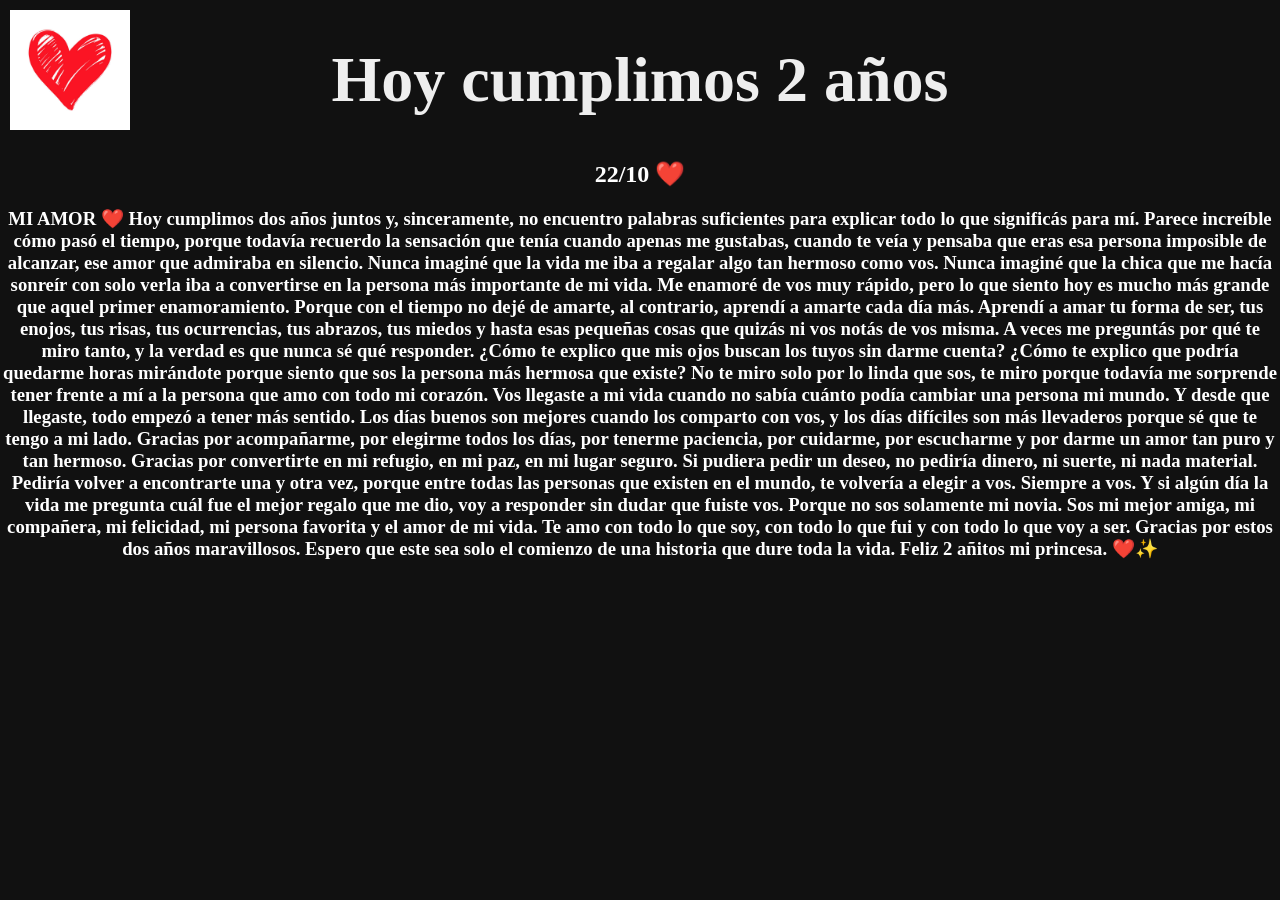
==== index.html @ befa0040 "Update index.html" ====
<!DOCTYPE html>
<html lang="en">
<head>
    <meta charset="UTF-8">
    <meta name="viewport" content="width=device-width, initial-scale=1.0">
    <title>Document</title>
<link rel="stylesheet" href="1.css">
<meta name="viewport" content="width=device-width, initial-scale=1.0">
    
<style>
body{
    margin:0;
    overflow:hidden;
    background:#111;
}

.confeti{
    position:fixed;
    top:-20px;
    animation: caer linear forwards;
    pointer-events:none;
}

@keyframes caer{
    0%{
        transform: translateY(0) rotate(0deg);
        opacity:1;
    }

    100%{
        transform: translateY(110vh) rotate(720deg);
        opacity:0;
    }
}
  
</style>
</head>
<body>
    <h1>Hoy cumplimos 2 años</h1>
   
    <h2>22/10 ❤️</h2>

    <h3>MI AMOR ❤️

Hoy cumplimos dos años juntos y, sinceramente, no encuentro palabras suficientes para explicar todo lo que significás para mí. Parece increíble cómo pasó el tiempo, porque todavía recuerdo la sensación que tenía cuando apenas me gustabas, cuando te veía y pensaba que eras esa persona imposible de alcanzar, ese amor que admiraba en silencio.

Nunca imaginé que la vida me iba a regalar algo tan hermoso como vos. Nunca imaginé que la chica que me hacía sonreír con solo verla iba a convertirse en la persona más importante de mi vida.

Me enamoré de vos muy rápido, pero lo que siento hoy es mucho más grande que aquel primer enamoramiento. Porque con el tiempo no dejé de amarte, al contrario, aprendí a amarte cada día más. Aprendí a amar tu forma de ser, tus enojos, tus risas, tus ocurrencias, tus abrazos, tus miedos y hasta esas pequeñas cosas que quizás ni vos notás de vos misma.

A veces me preguntás por qué te miro tanto, y la verdad es que nunca sé qué responder. ¿Cómo te explico que mis ojos buscan los tuyos sin darme cuenta? ¿Cómo te explico que podría quedarme horas mirándote porque siento que sos la persona más hermosa que existe? No te miro solo por lo linda que sos, te miro porque todavía me sorprende tener frente a mí a la persona que amo con todo mi corazón.

Vos llegaste a mi vida cuando no sabía cuánto podía cambiar una persona mi mundo. Y desde que llegaste, todo empezó a tener más sentido. Los días buenos son mejores cuando los comparto con vos, y los días difíciles son más llevaderos porque sé que te tengo a mi lado.

Gracias por acompañarme, por elegirme todos los días, por tenerme paciencia, por cuidarme, por escucharme y por darme un amor tan puro y tan hermoso. Gracias por convertirte en mi refugio, en mi paz, en mi lugar seguro.

Si pudiera pedir un deseo, no pediría dinero, ni suerte, ni nada material. Pediría volver a encontrarte una y otra vez, porque entre todas las personas que existen en el mundo, te volvería a elegir a vos. Siempre a vos.

Y si algún día la vida me pregunta cuál fue el mejor regalo que me dio, voy a responder sin dudar que fuiste vos. Porque no sos solamente mi novia. Sos mi mejor amiga, mi compañera, mi felicidad, mi persona favorita y el amor de mi vida.

Te amo con todo lo que soy, con todo lo que fui y con todo lo que voy a ser. Gracias por estos dos años maravillosos. Espero que este sea solo el comienzo de una historia que dure toda la vida.

Feliz 2 añitos mi princesa. ❤️✨
 </h3>
    
<script>

const emojis = ["💖","💕","💘","💝","❤️","🩷"];

function crearConfeti(){

    const confeti = document.createElement("div");
    confeti.classList.add("confeti");

    confeti.innerHTML =
        emojis[Math.floor(Math.random() * emojis.length)];

    confeti.style.left = Math.random() * 100 + "vw";

    confeti.style.fontSize =
        (Math.random() * 25 + 15) + "px";

    confeti.style.animationDuration =
        (Math.random() * 3 + 2) + "s";

    document.body.appendChild(confeti);

    setTimeout(() => {
        confeti.remove();
    }, 5000);
}

setInterval(crearConfeti, 120);

</script>


 <img src="stiker.jpg" class="sticker" alt="Sticker">
</body>
</html>
---- 1.css ----
body{
    background: linear-gradient(to right, rgb(248, 248, 248), rgb(194, 1, 1));
}

h1 {
    text-align: center;
    color: #eee;
     font-size:5vw;
}
h1:hover{
  color:rgba(179, 0, 0, 0.877);
}h2 {
    text-align: center;
    color:white;
    }
h3 {
   text-align: center;
    color:white;
}
.sticker{
    position: fixed;      
    bottom: 20px;         
    right: 20px;          
    width: 120px; 
    top: 10px;
    left: 10px;         
}

@media(max-width:768px)
img{
    max-width:100%;
}
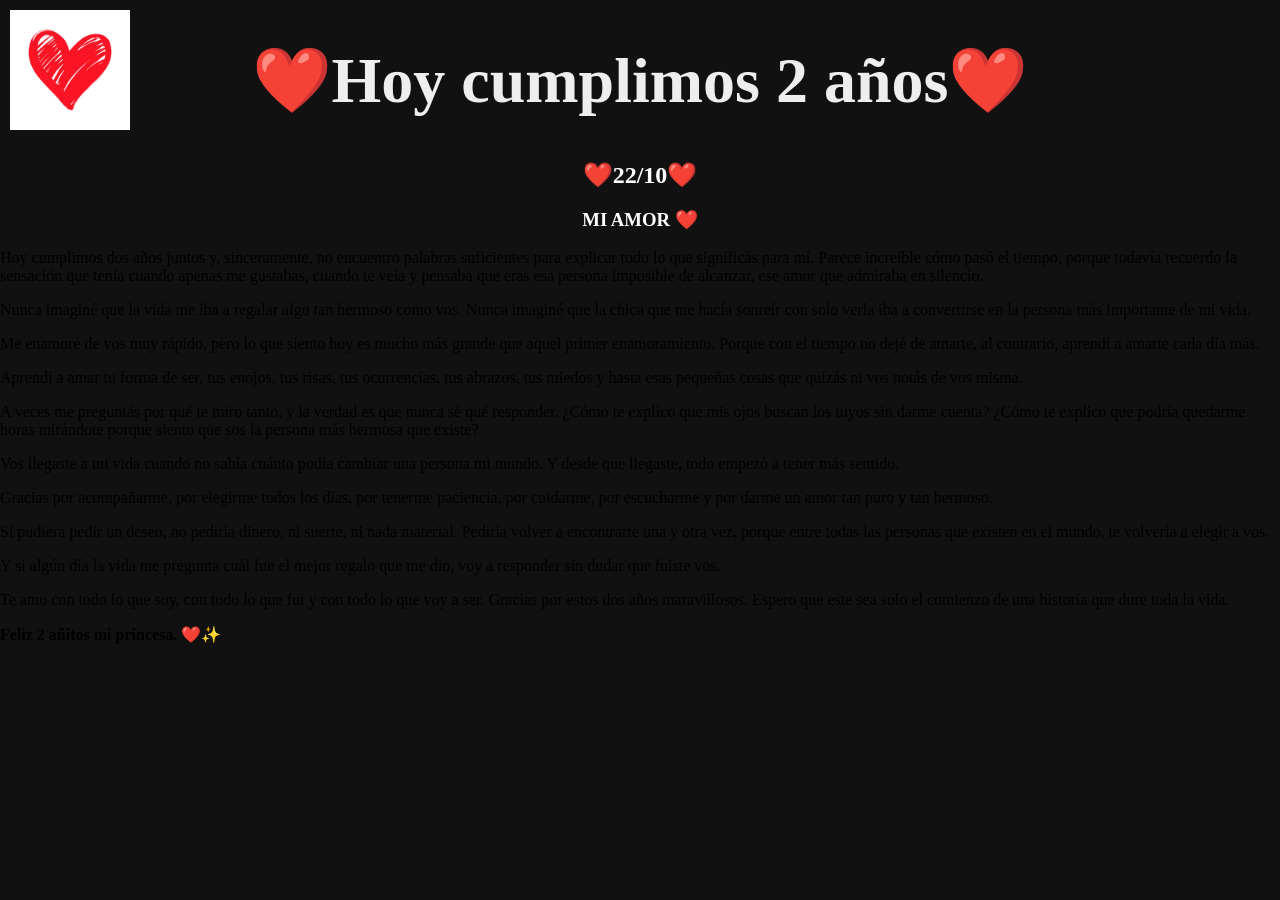
==== commit 04f2a0fd: "Update index.html" ====
--- a/index.html
+++ b/index.html
@@ -36,33 +36,55 @@
 </style>
 </head>
 <body>
-    <h1>Hoy cumplimos 2 años</h1>
+    <h1>❤️Hoy cumplimos 2 años❤️</h1>
    
-    <h2>22/10 ❤️</h2>
+    <h2>❤️22/10❤️</h2>
 
-    <h3>MI AMOR ❤️
+<h3>MI AMOR ❤️</h3>
 
+<p>
 Hoy cumplimos dos años juntos y, sinceramente, no encuentro palabras suficientes para explicar todo lo que significás para mí. Parece increíble cómo pasó el tiempo, porque todavía recuerdo la sensación que tenía cuando apenas me gustabas, cuando te veía y pensaba que eras esa persona imposible de alcanzar, ese amor que admiraba en silencio.
+</p>
 
+<p>
 Nunca imaginé que la vida me iba a regalar algo tan hermoso como vos. Nunca imaginé que la chica que me hacía sonreír con solo verla iba a convertirse en la persona más importante de mi vida.
+</p>
 
-Me enamoré de vos muy rápido, pero lo que siento hoy es mucho más grande que aquel primer enamoramiento. Porque con el tiempo no dejé de amarte, al contrario, aprendí a amarte cada día más. Aprendí a amar tu forma de ser, tus enojos, tus risas, tus ocurrencias, tus abrazos, tus miedos y hasta esas pequeñas cosas que quizás ni vos notás de vos misma.
+<p>
+Me enamoré de vos muy rápido, pero lo que siento hoy es mucho más grande que aquel primer enamoramiento. Porque con el tiempo no dejé de amarte, al contrario, aprendí a amarte cada día más.
+</p>
 
-A veces me preguntás por qué te miro tanto, y la verdad es que nunca sé qué responder. ¿Cómo te explico que mis ojos buscan los tuyos sin darme cuenta? ¿Cómo te explico que podría quedarme horas mirándote porque siento que sos la persona más hermosa que existe? No te miro solo por lo linda que sos, te miro porque todavía me sorprende tener frente a mí a la persona que amo con todo mi corazón.
+<p>
+Aprendí a amar tu forma de ser, tus enojos, tus risas, tus ocurrencias, tus abrazos, tus miedos y hasta esas pequeñas cosas que quizás ni vos notás de vos misma.
+</p>
 
-Vos llegaste a mi vida cuando no sabía cuánto podía cambiar una persona mi mundo. Y desde que llegaste, todo empezó a tener más sentido. Los días buenos son mejores cuando los comparto con vos, y los días difíciles son más llevaderos porque sé que te tengo a mi lado.
+<p>
+A veces me preguntás por qué te miro tanto, y la verdad es que nunca sé qué responder. ¿Cómo te explico que mis ojos buscan los tuyos sin darme cuenta? ¿Cómo te explico que podría quedarme horas mirándote porque siento que sos la persona más hermosa que existe?
+</p>
 
-Gracias por acompañarme, por elegirme todos los días, por tenerme paciencia, por cuidarme, por escucharme y por darme un amor tan puro y tan hermoso. Gracias por convertirte en mi refugio, en mi paz, en mi lugar seguro.
+<p>
+Vos llegaste a mi vida cuando no sabía cuánto podía cambiar una persona mi mundo. Y desde que llegaste, todo empezó a tener más sentido.
+</p>
 
-Si pudiera pedir un deseo, no pediría dinero, ni suerte, ni nada material. Pediría volver a encontrarte una y otra vez, porque entre todas las personas que existen en el mundo, te volvería a elegir a vos. Siempre a vos.
+<p>
+Gracias por acompañarme, por elegirme todos los días, por tenerme paciencia, por cuidarme, por escucharme y por darme un amor tan puro y tan hermoso.
+</p>
 
-Y si algún día la vida me pregunta cuál fue el mejor regalo que me dio, voy a responder sin dudar que fuiste vos. Porque no sos solamente mi novia. Sos mi mejor amiga, mi compañera, mi felicidad, mi persona favorita y el amor de mi vida.
+<p>
+Si pudiera pedir un deseo, no pediría dinero, ni suerte, ni nada material. Pediría volver a encontrarte una y otra vez, porque entre todas las personas que existen en el mundo, te volvería a elegir a vos.
+</p>
 
+<p>
+Y si algún día la vida me pregunta cuál fue el mejor regalo que me dio, voy a responder sin dudar que fuiste vos.
+</p>
+
+<p>
 Te amo con todo lo que soy, con todo lo que fui y con todo lo que voy a ser. Gracias por estos dos años maravillosos. Espero que este sea solo el comienzo de una historia que dure toda la vida.
+</p>
 
-Feliz 2 añitos mi princesa. ❤️✨
- </h3>
-    
+<p>
+<strong>Feliz 2 añitos mi princesa. ❤️✨</strong>
+</p>
 <script>
 
 const emojis = ["💖","💕","💘","💝","❤️","🩷"];
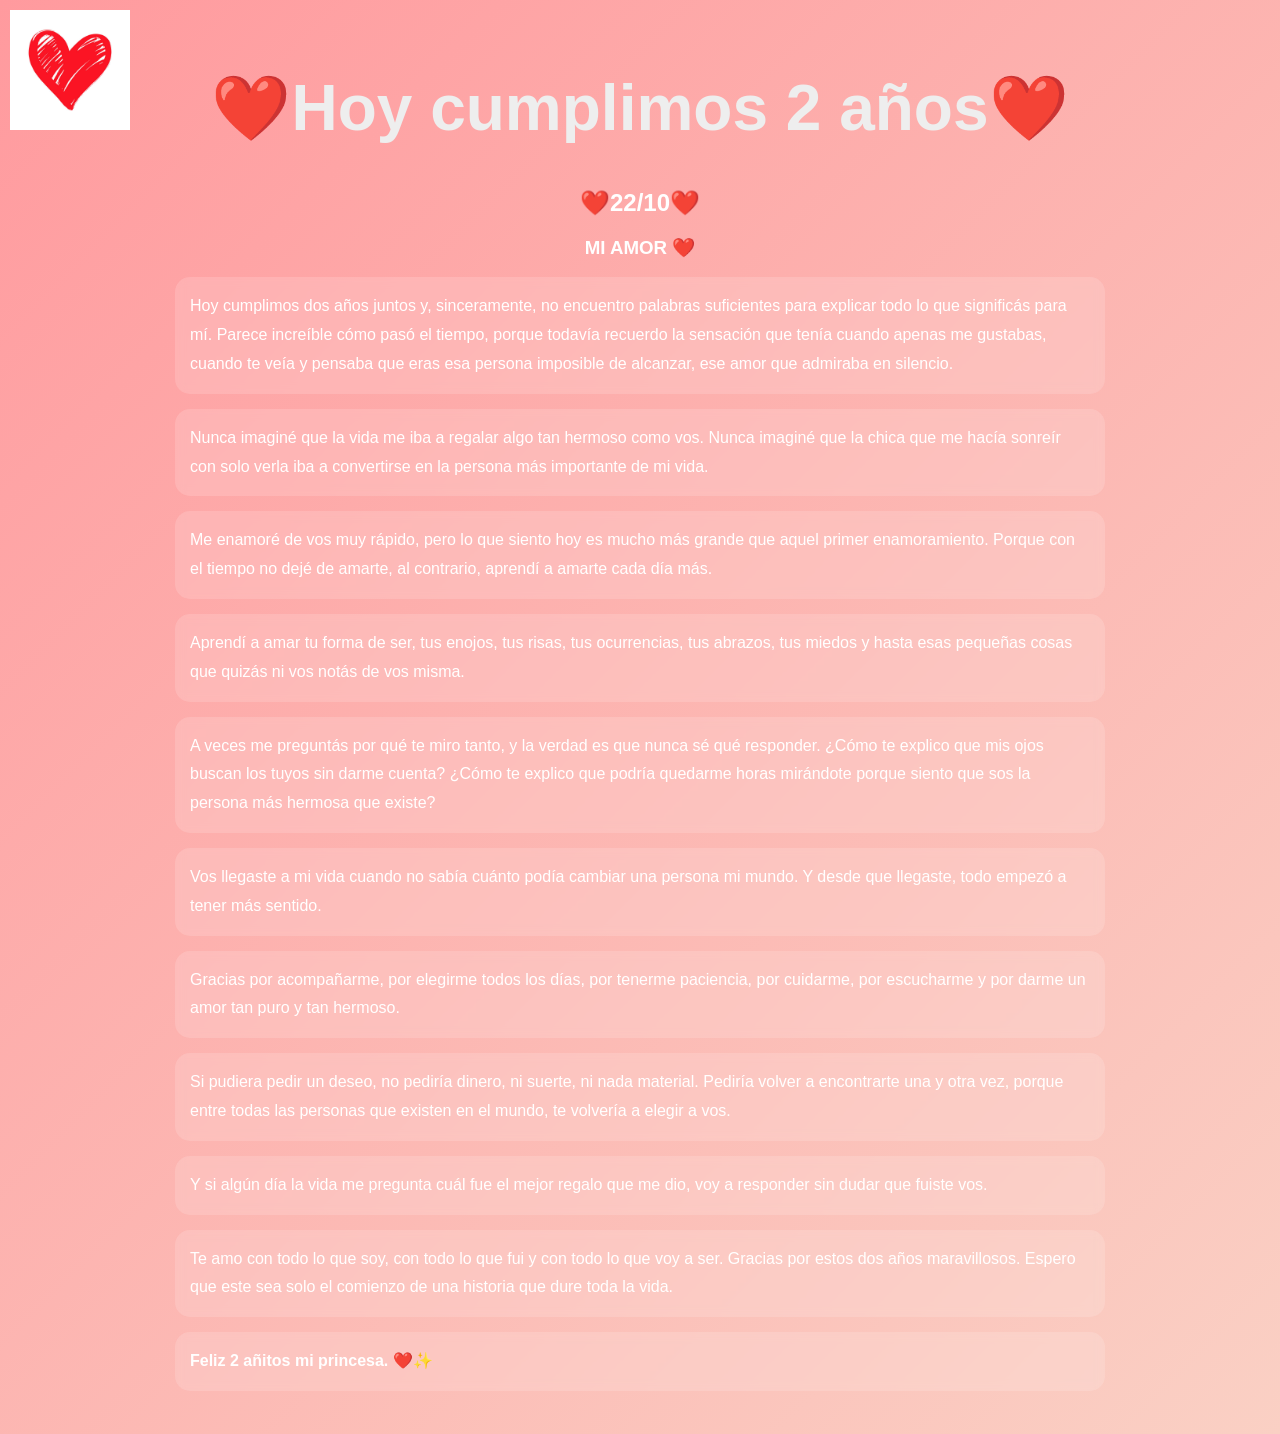
==== commit a7bf3b0c: "Enhance styling with gradient background and layout Updated styles for body, headings, and paragraph" ====
--- a/index.html
+++ b/index.html
@@ -9,9 +9,10 @@
     
 <style>
 body{
-    margin:0;
-    overflow:hidden;
-    background:#111;
+     background: linear-gradient(135deg, #ff9a9e, #fad0c4);
+    font-family: 'Poppins', sans-serif;
+    color: #fff;
+    padding: 20px;
 }
 
 .confeti{
@@ -32,6 +33,19 @@
         opacity:0;
     }
 }
+    h2, h3{
+    text-align: center;
+}
+    p{
+    max-width: 900px;
+    margin: 15px auto;
+    background: rgba(255,255,255,0.15);
+    padding: 15px;
+    border-radius: 15px;
+    backdrop-filter: blur(5px);
+    line-height: 1.8;
+}
+
   
 </style>
 </head>
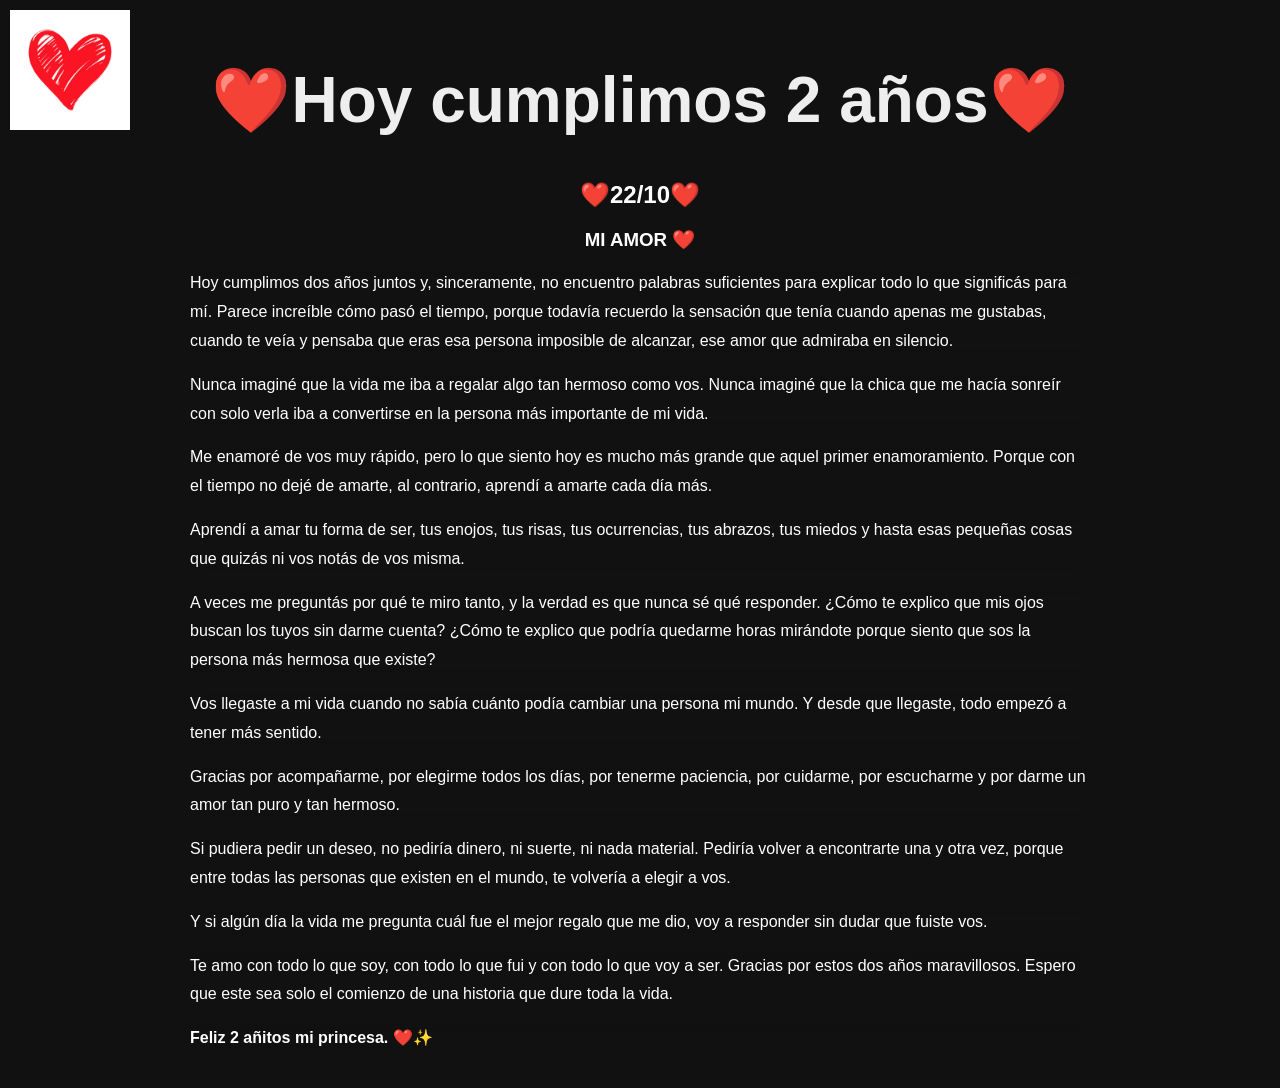
==== commit e42eb12e: "Update background and paragraph styles in index.html Changed background color and removed styles fro" ====
--- a/index.html
+++ b/index.html
@@ -9,7 +9,9 @@
     
 <style>
 body{
-     background: linear-gradient(135deg, #ff9a9e, #fad0c4);
+    margin:0;
+    overflow:hidden;
+    background:#111;
     font-family: 'Poppins', sans-serif;
     color: #fff;
     padding: 20px;
@@ -39,9 +41,6 @@
     p{
     max-width: 900px;
     margin: 15px auto;
-    background: rgba(255,255,255,0.15);
-    padding: 15px;
-    border-radius: 15px;
     backdrop-filter: blur(5px);
     line-height: 1.8;
 }
--- a/1.css
+++ b/1.css
@@ -9,13 +9,6 @@
 }
 h1:hover{
   color:rgba(179, 0, 0, 0.877);
-}h2 {
-    text-align: center;
-    color:white;
-    }
-h3 {
-   text-align: center;
-    color:white;
 }
 .sticker{
     position: fixed;      
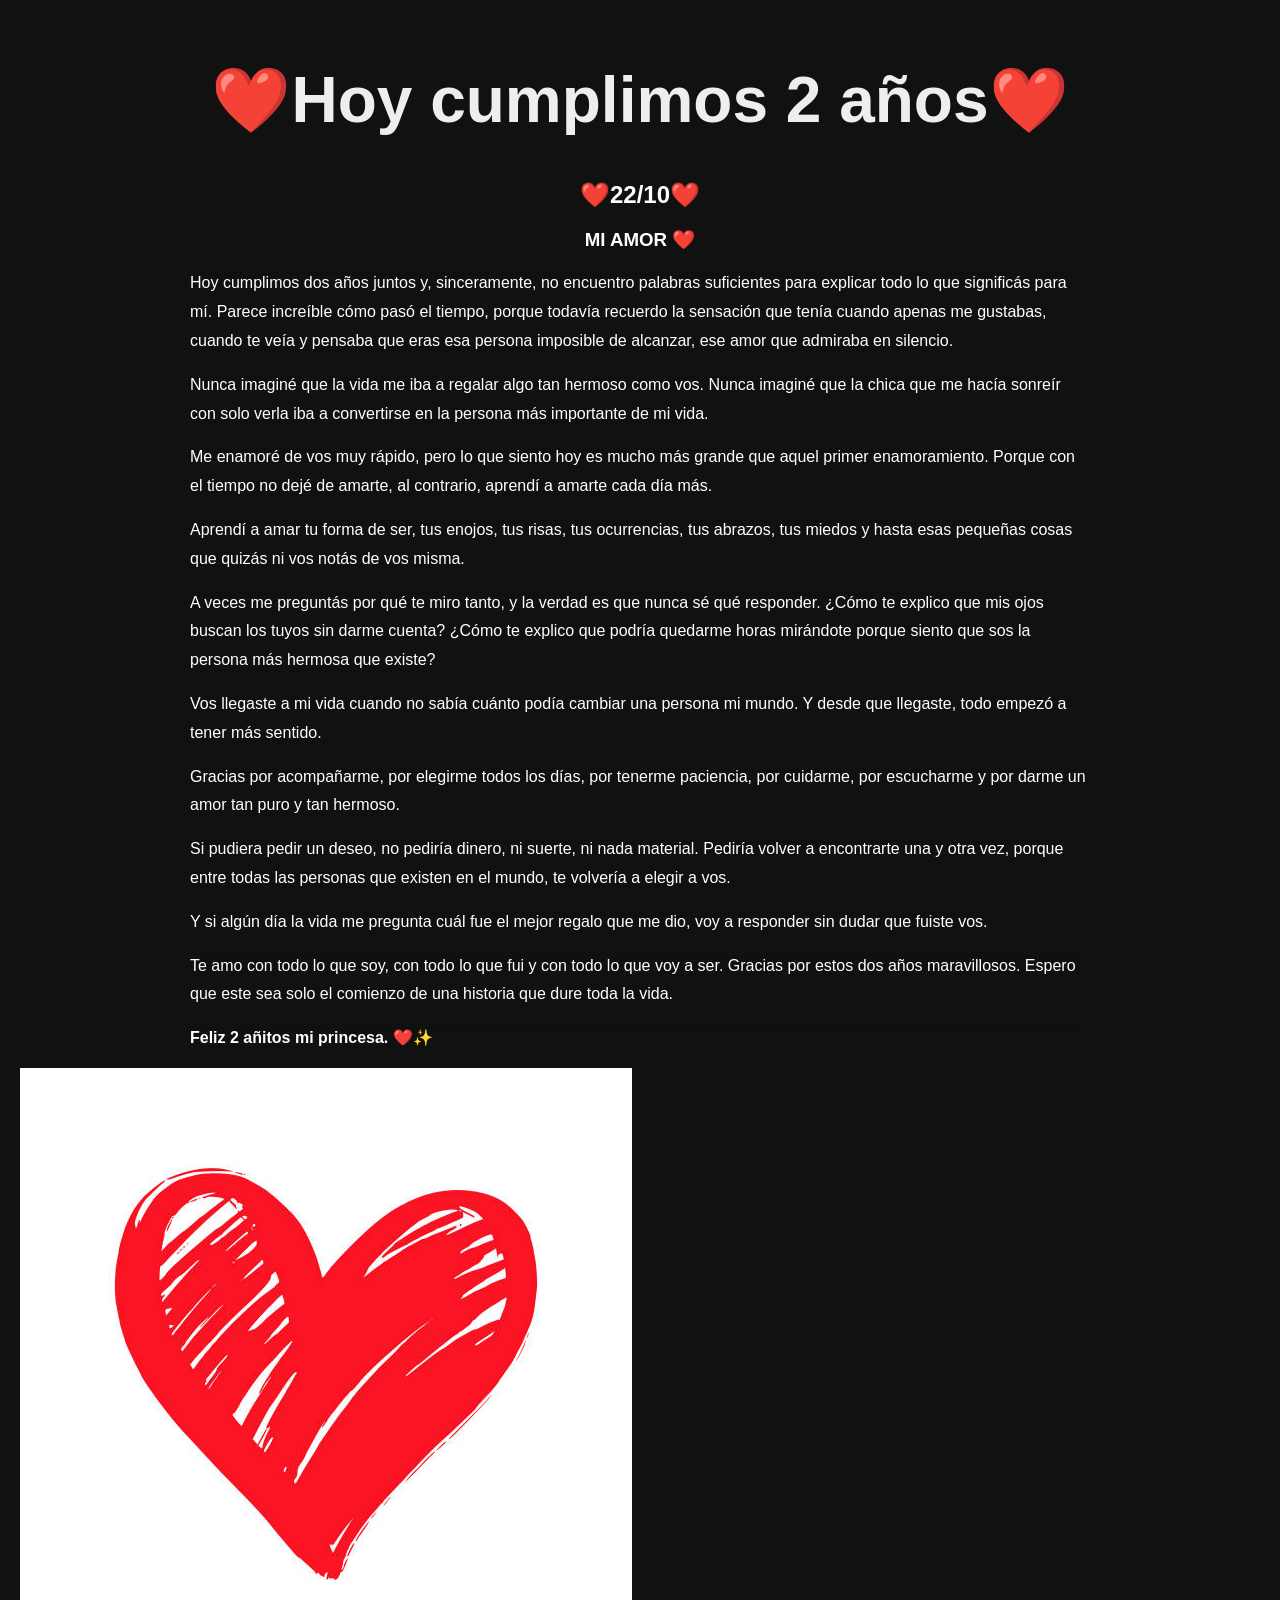
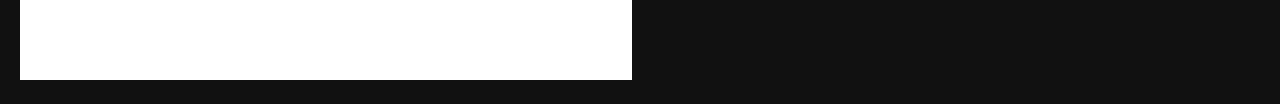
==== commit 53b8ec8d: "Update index.html" ====
--- a/index.html
+++ b/index.html
@@ -10,7 +10,7 @@
 <style>
 body{
     margin:0;
-    overflow:hidden;
+    overflow-y: auto;
     background:#111;
     font-family: 'Poppins', sans-serif;
     color: #fff;
@@ -130,6 +130,8 @@
 </script>
 
 
- <img src="stiker.jpg" class="sticker" alt="Sticker">
+<a href="" class="logo">
+    <img src="stiker.jpg" alt="Logo">
+</a>
 </body>
 </html>
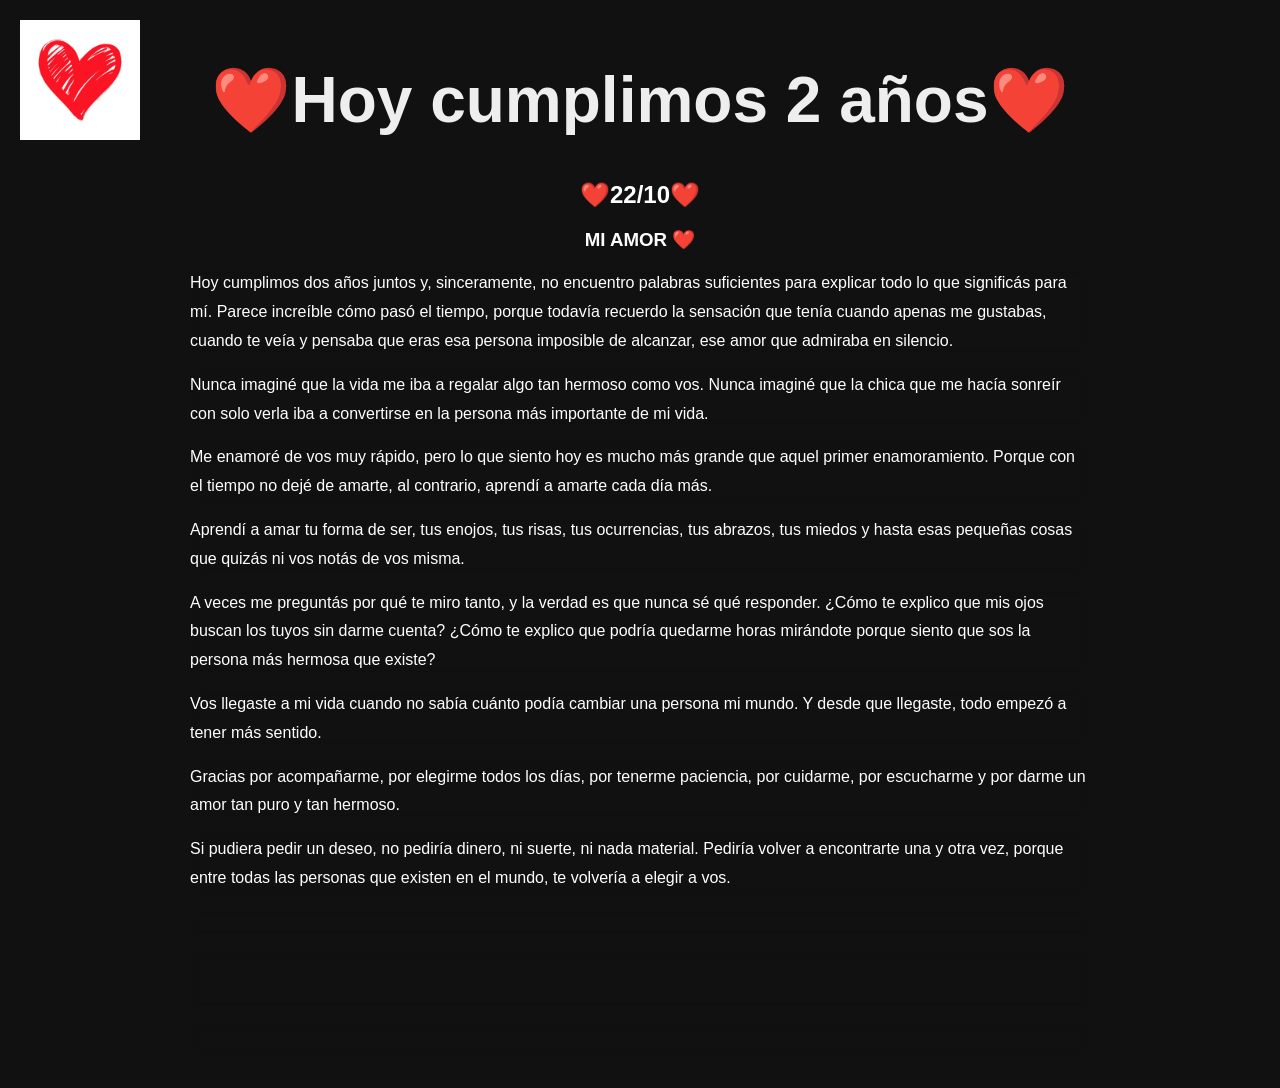
==== commit 8f72b2e7: "Update logo image source in index.html" ====
--- a/index.html
+++ b/index.html
@@ -131,7 +131,7 @@
 
 
 <a href="" class="logo">
-    <img src="stiker.jpg" alt="Logo">
+    <img src="logo.png" alt="Logo">
 </a>
 </body>
 </html>
--- a/1.css
+++ b/1.css
@@ -18,8 +18,36 @@
     top: 10px;
     left: 10px;         
 }
+.logo{
+    position: fixed;     
+    top: 20px;
+    left: 20px;
+    display: inline-block;
+    z-index: 1000;
+}
 
-@media(max-width:768px)
-img{
-    max-width:100%;
+.logo img{
+    width: 120px;
+    max-width: 100%;
+    height: auto;
+    display: block;
+    cursor: pointer;
+    transition: transform 0.3s;
 }
+
+.logo img:hover{
+    transform: scale(1.05);
+}
+
+@media (max-width: 768px){
+
+    .logo{
+        top: 10px;
+        left: 10px;
+    }
+
+    .logo img{
+        width: 70px;
+    }
+
+}
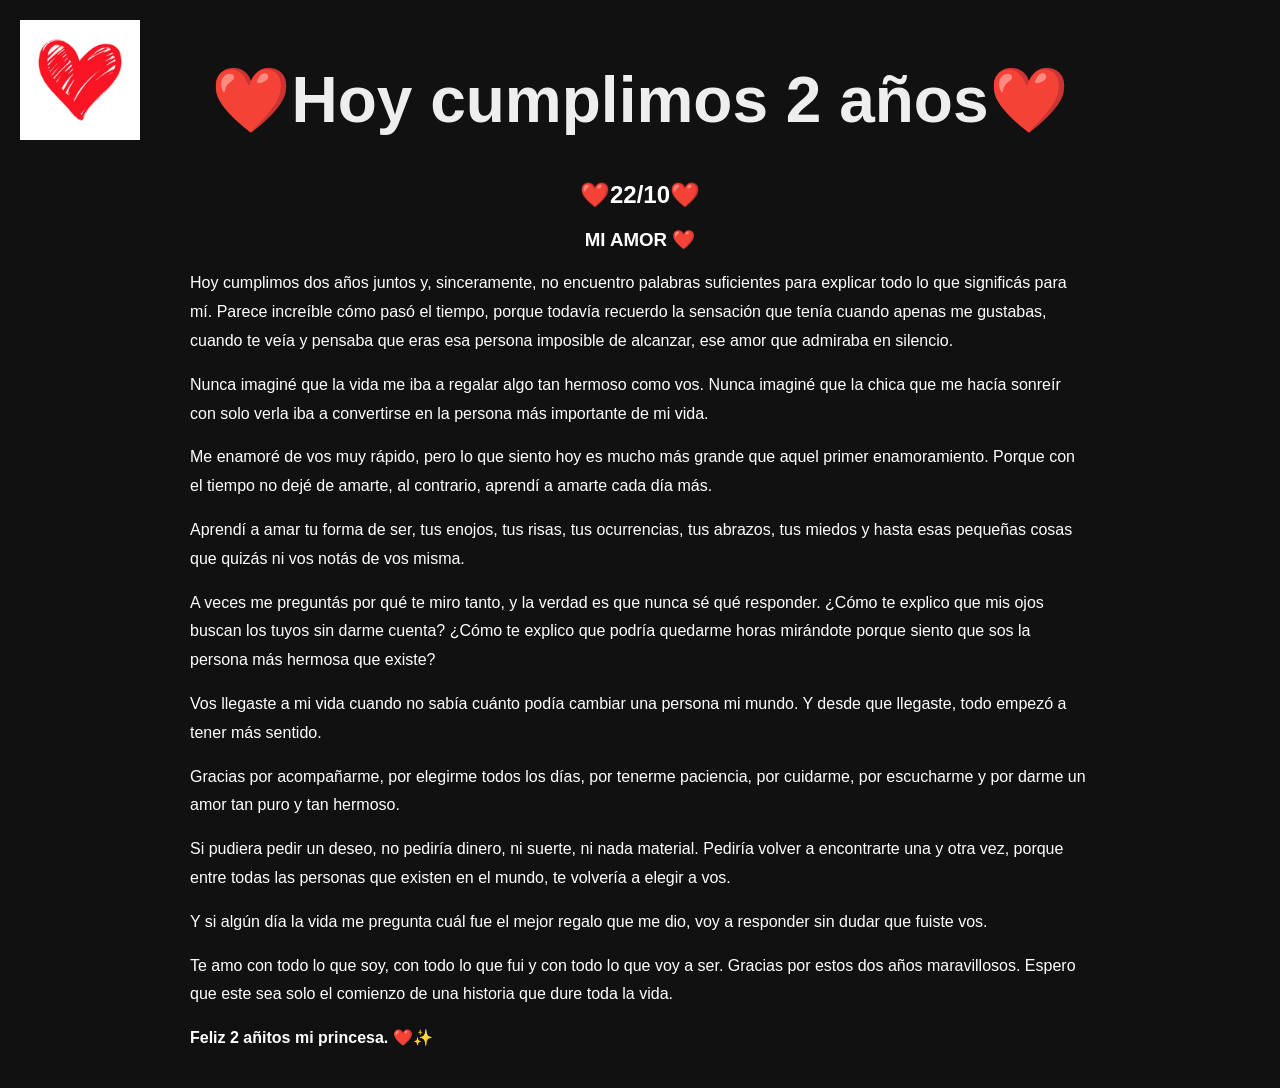
==== commit b4e95c64: "Update logo link in index.html" ====
--- a/index.html
+++ b/index.html
@@ -130,7 +130,7 @@
 </script>
 
 
-<a href="" class="logo">
+<a href="album-digital/index.html" class="logo">
     <img src="logo.png" alt="Logo">
 </a>
 </body>
